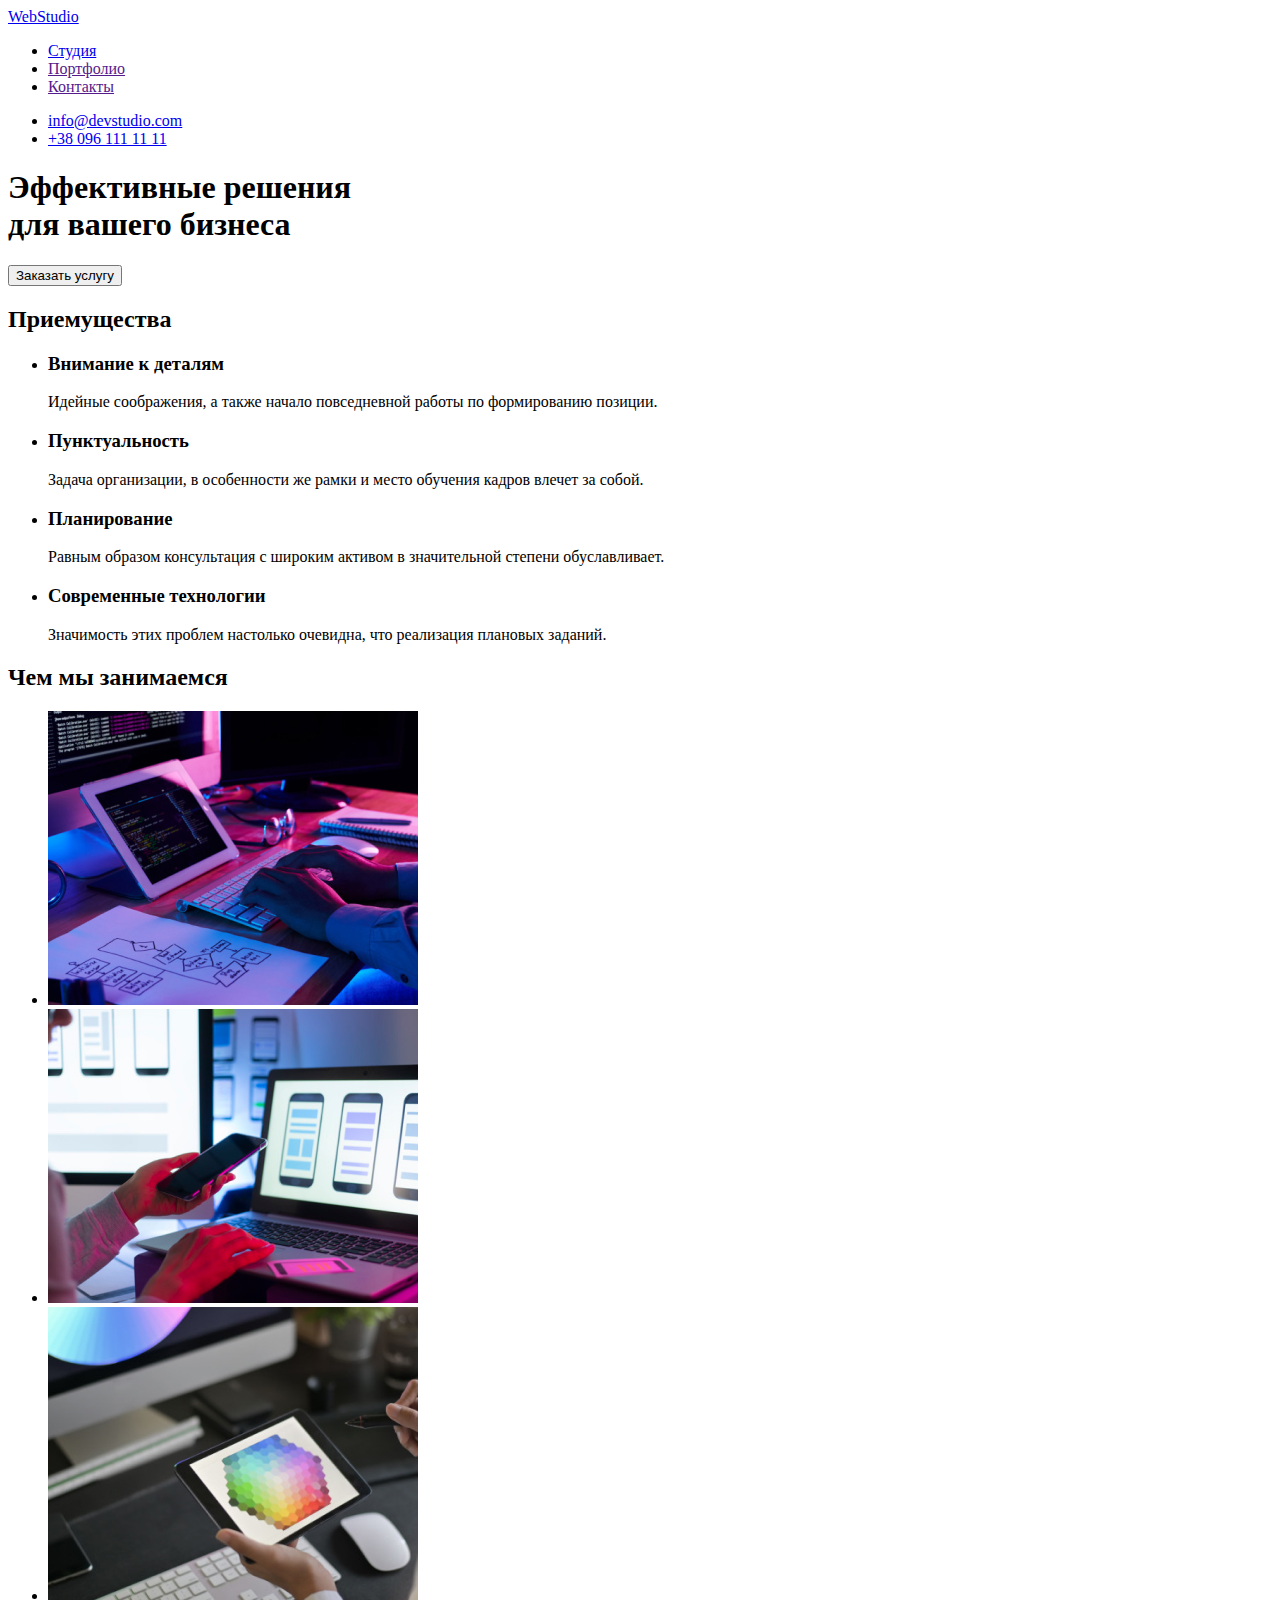
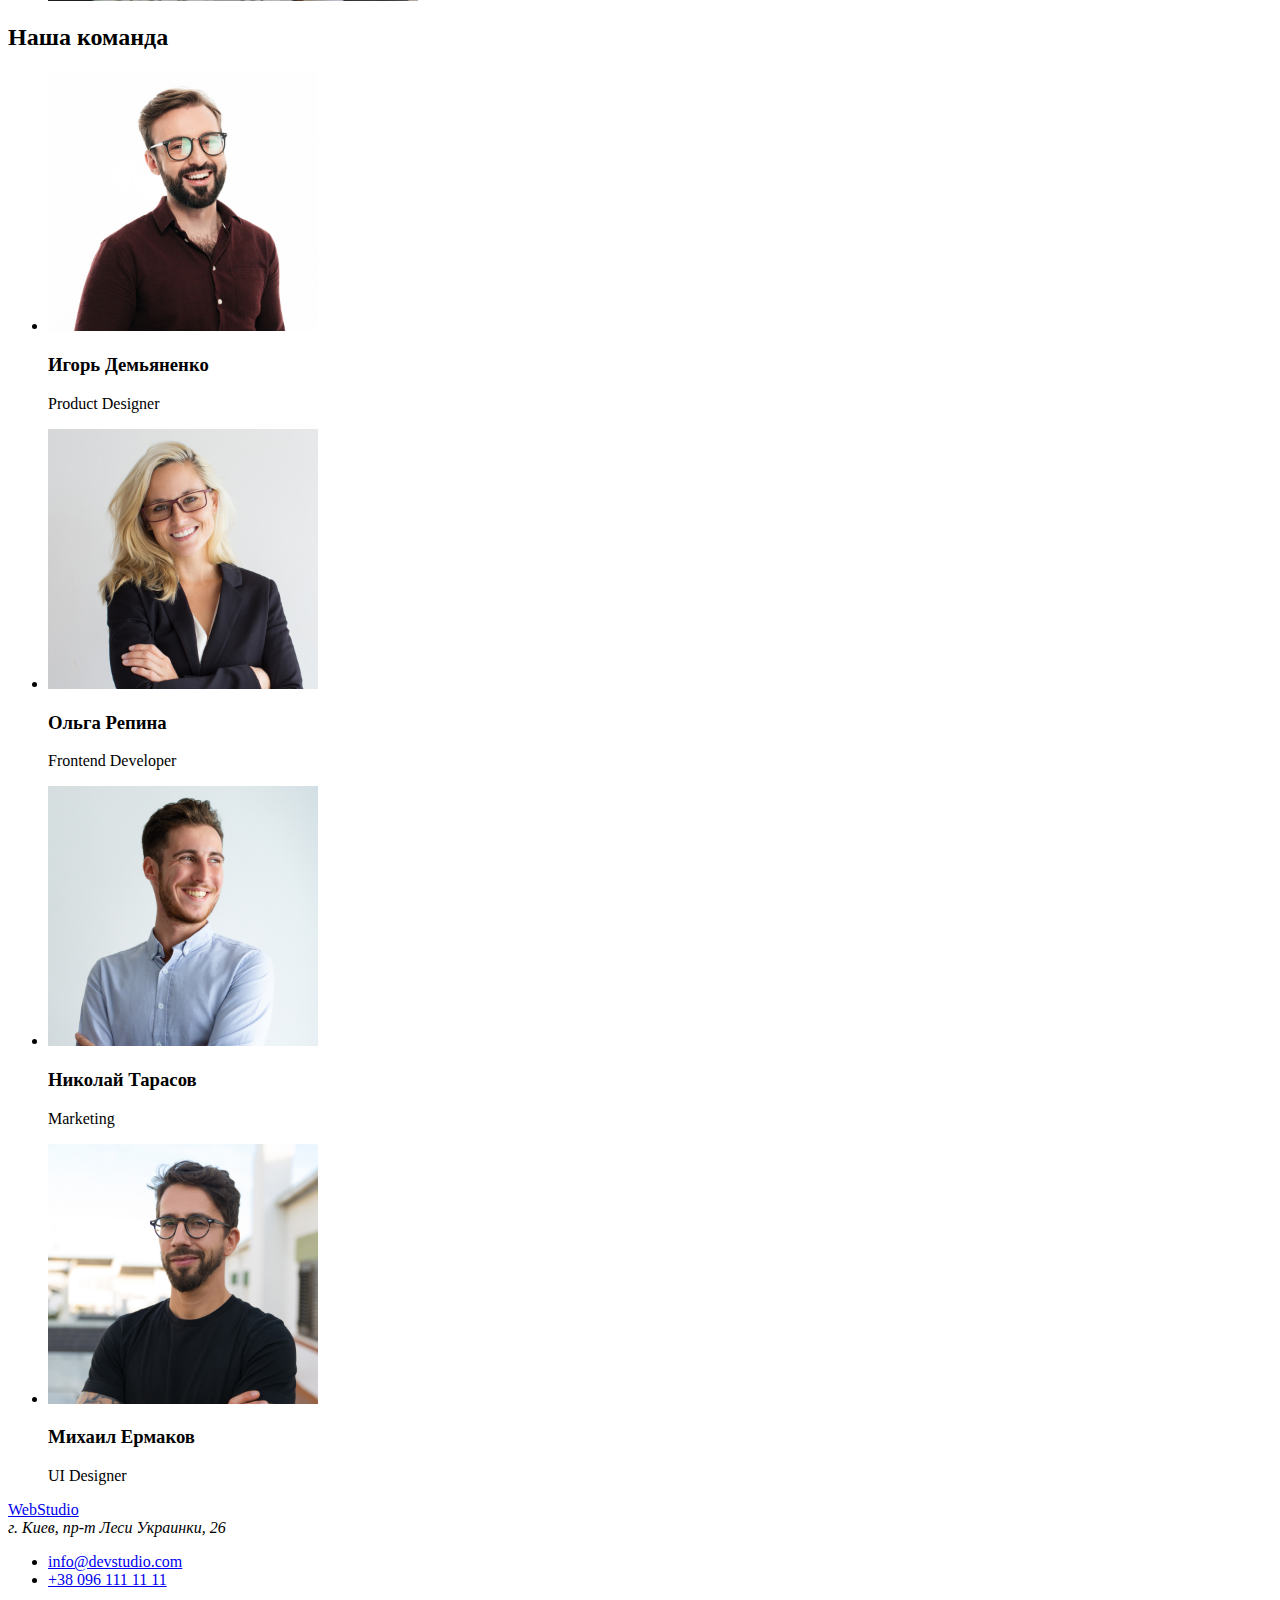
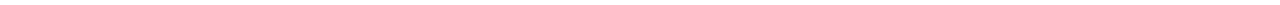
==== index.html @ bb57ce94 "Скопировал все файлы из д/з-1" ====
<!DOCTYPE html>
<html lang="ru">
  <head>
    <meta charset="UTF-8" />
    <meta name="viewport" content="width=device-width, initial-scale=1.0" />
    <title>Студия</title>
  </head>
  <body>
    <!-- Шапка -->
    <header>
      <!-- Основная навигация -->
      <nav>
        <a href="./index.html" lang="en">WebStudio</a>
        <ul>
          <li><a href="./index.html">Студия</a></li>
          <li><a href="">Портфолио</a></li>
          <li><a href="">Контакты</a></li>
        </ul>
      </nav>
      <!-- Контакты -->
      <ul>
        <li><a href="mailto:info@devstudio.com">info@devstudio.com</a></li>
        <li><a href="tel:+380961111111">+38 096 111 11 11</a></li>
      </ul>
    </header>
    <main>
      <!-- Заголовок -->
      <section>
        <h1>
          Эффективные решения <br />
          для вашего бизнеса
        </h1>
        <button type="button">Заказать услугу</button>
      </section>
      <!-- Преимущества -->
      <section>
        <h2>Приемущества</h2>
        <!-- Заголовок <h2>Приемущества</h2> потом скрою через CSS -->
        <ul>
          <li>
            <h3>Внимание к деталям</h3>
            <p>
              Идейные соображения, а также начало повседневной работы по
              формированию позиции.
            </p>
          </li>
          <li>
            <h3>Пунктуальность</h3>
            <p>
              Задача организации, в особенности же рамки и место обучения кадров
              влечет за собой.
            </p>
          </li>
          <li>
            <h3>Планирование</h3>
            <p>
              Равным образом консультация с широким активом в значительной
              степени обуславливает.
            </p>
          </li>
          <li>
            <h3>Современные технологии</h3>
            <p>
              Значимость этих проблем настолько очевидна, что реализация
              плановых заданий.
            </p>
          </li>
        </ul>
      </section>
      <!-- Описание деятельности -->
      <section>
        <h2>Чем мы занимаемся</h2>
        <ul>
          <li>
            <a href=""
              ><img
                src="./images/1.jpg"
                alt="Планшет с клавиатурой"
                width="370"
            /></a>
          </li>
          <li>
            <a href=""
              ><img src="./images/2.jpg" alt="Ноутбук" width="370"
            /></a>
          </li>
          <li>
            <a href=""
              ><img src="./images/3.jpg" alt="Маленький планшет" width="370"
            /></a>
          </li>
        </ul>
      </section>
      <!-- Наша команда -->
      <section>
        <h2>Наша команда</h2>
        <ul>
          <li>
            <a href="">
              <img
                src="./images/photo1.jpg"
                alt="Фото Игоря Демьяненко"
                width="270"
              />
            </a>
            <h3>Игорь Демьяненко</h3>
            <p lang="en">Product Designer</p>
          </li>
          <li>
            <a href="">
              <img
                src="./images/photo2.jpg"
                alt="Фото Ольги Репиной"
                width="270"
              />
            </a>
            <h3>Ольга Репина</h3>
            <p lang="en">Frontend Developer</p>
          </li>
          <li>
            <a href="">
              <img
                src="./images/photo3.jpg"
                alt="Фото Николая Тарасова"
                width="270"
              />
            </a>
            <h3>Николай Тарасов</h3>
            <p lang="en">Marketing</p>
          </li>
          <li>
            <a href="">
              <img
                src="./images/photo4.jpg"
                alt="Фото Михаила Ермакова"
                width="270"
              />
            </a>
            <h3>Михаил Ермаков</h3>
            <p lang="en">UI Designer</p>
          </li>
        </ul>
      </section>
    </main>
    <!-- Подвал -->
    <footer>
      <!-- Логотип -->
      <a href="./index.html" lang="en">WebStudio</a>
      <!-- Контакты -->
      <address>г. Киев, пр-т Леси Украинки, 26</address>
      <ul>
        <li><a href="mailto:info@devstudio.com">info@devstudio.com</a></li>
        <li><a href="tel:+380961111111">+38 096 111 11 11</a></li>
      </ul>
    </footer>
  </body>
</html>
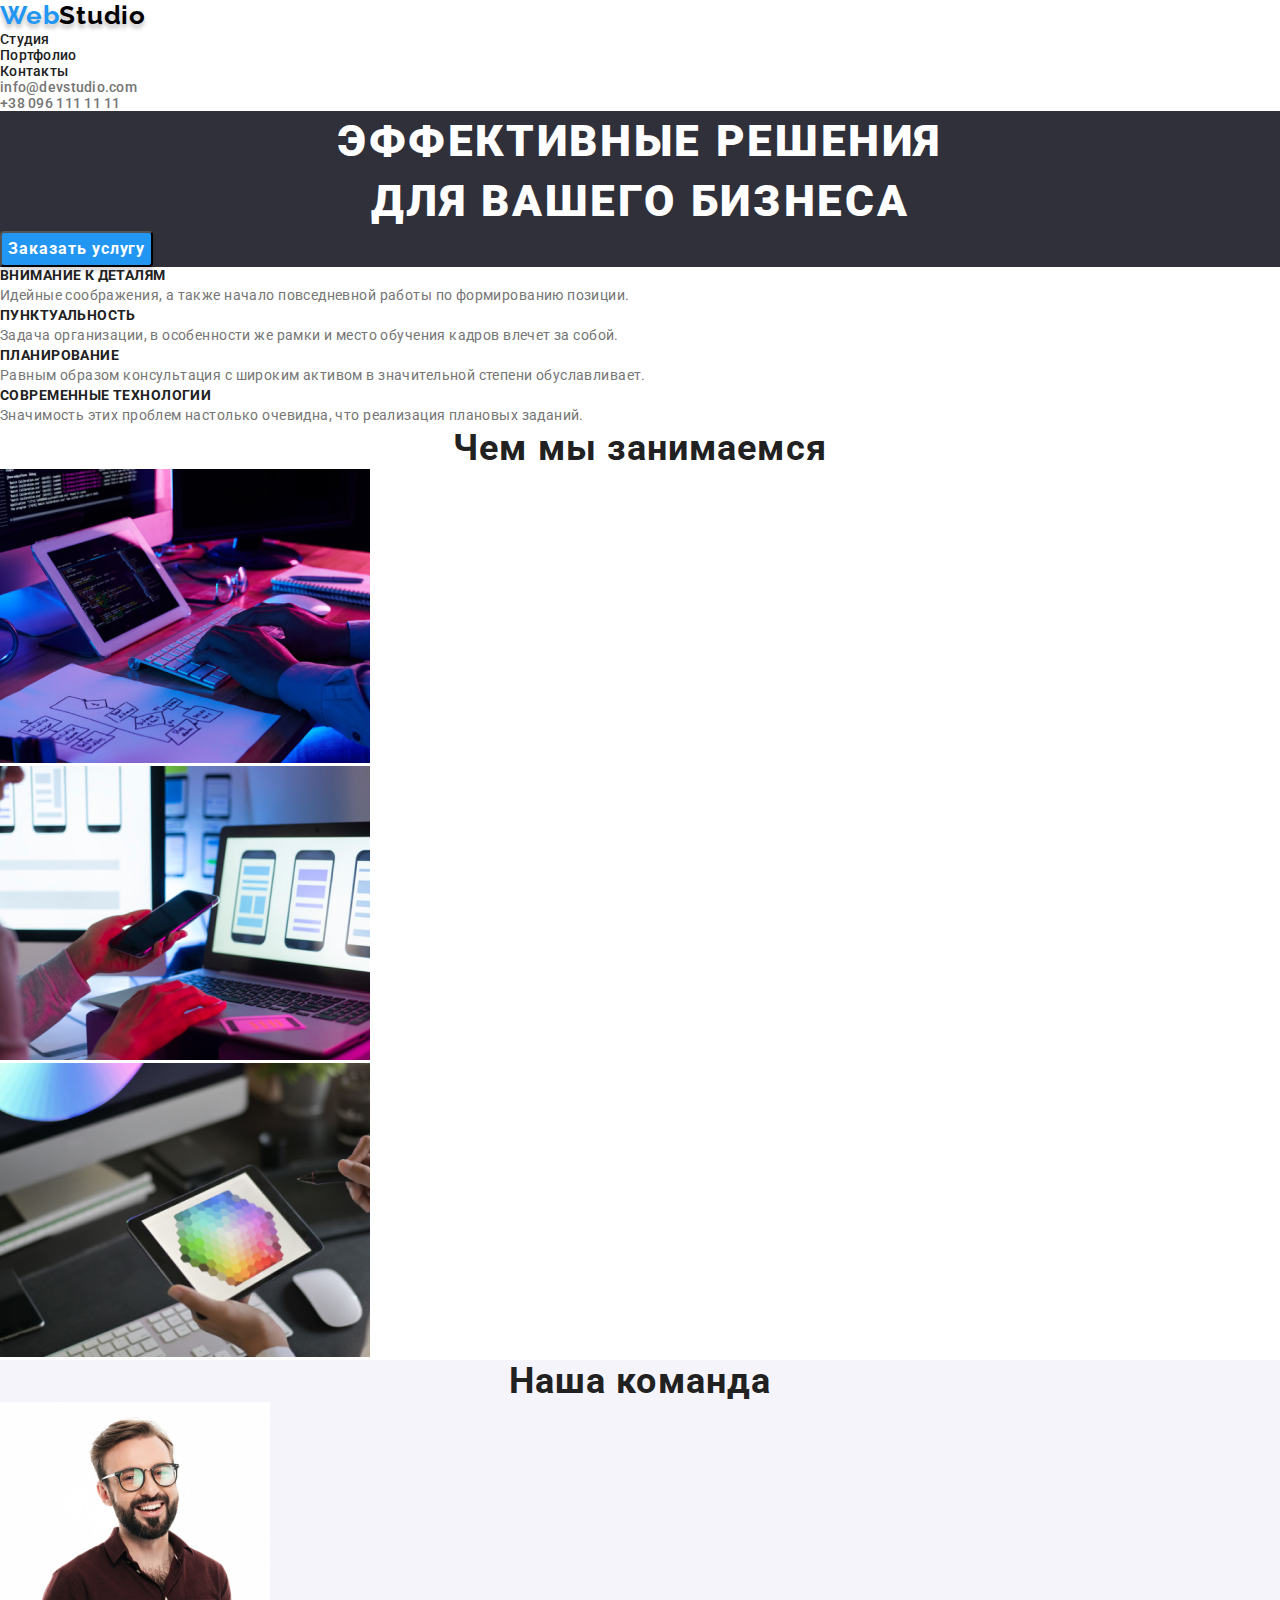
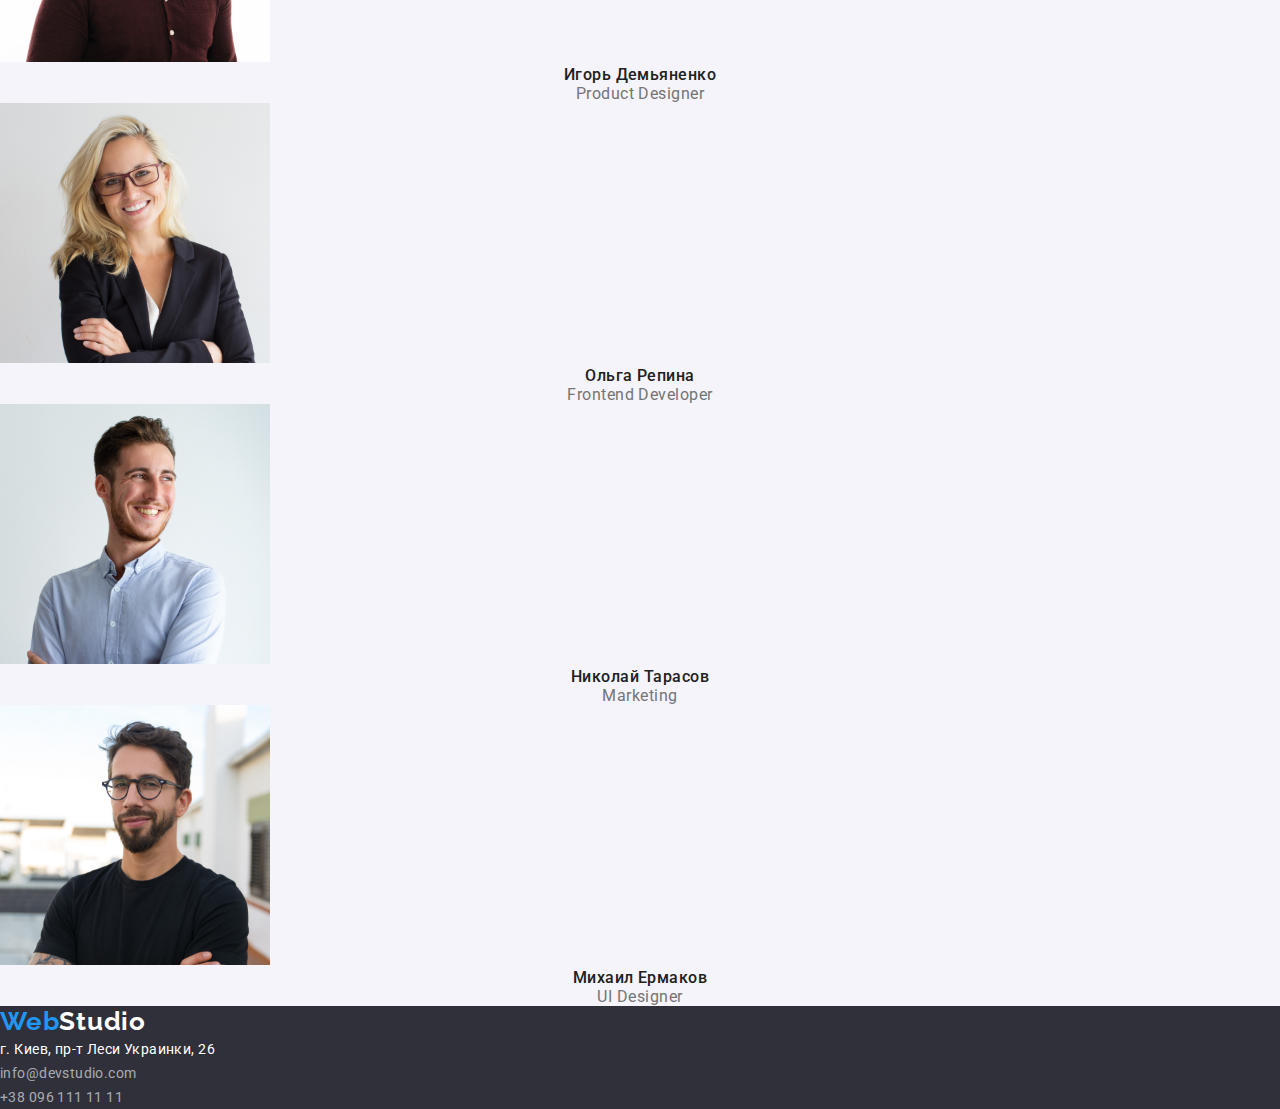
==== commit 9633ac06: "Д/З-2.1" ====
--- a/index.html
+++ b/index.html
@@ -4,39 +4,44 @@
     <meta charset="UTF-8" />
     <meta name="viewport" content="width=device-width, initial-scale=1.0" />
     <title>Студия</title>
+    <link href="https://fonts.googleapis.com/css2?family=Raleway:wght@700&display=swap" rel="stylesheet">
+    <link href="https://fonts.googleapis.com/css2?family=Raleway:wght@700&family=Roboto:ital,wght@0,400;0,700;1,500;1,900&display=swap" rel="stylesheet">
+    <link rel="stylesheet" href="./css/reset.css">
+    <link rel="stylesheet" href="./css/styles.css">
   </head>
+
   <body>
     <!-- Шапка -->
     <header>
       <!-- Основная навигация -->
       <nav>
-        <a href="./index.html" lang="en">WebStudio</a>
-        <ul>
+        <a class="header-logo" href="./index.html" lang="en"><span>Web</span>Studio</a>
+        <ul class="navigation"> 
           <li><a href="./index.html">Студия</a></li>
-          <li><a href="">Портфолио</a></li>
+          <li><a href="./portfolio.html">Портфолио</a></li>
           <li><a href="">Контакты</a></li>
         </ul>
       </nav>
       <!-- Контакты -->
-      <ul>
+      <ul class="header-contacts">
         <li><a href="mailto:info@devstudio.com">info@devstudio.com</a></li>
         <li><a href="tel:+380961111111">+38 096 111 11 11</a></li>
       </ul>
     </header>
     <main>
       <!-- Заголовок -->
-      <section>
-        <h1>
+      <section class="main-section">
+        <h1 class="page-title">
           Эффективные решения <br />
           для вашего бизнеса
         </h1>
-        <button type="button">Заказать услугу</button>
+        <button class="order-button" type="button">Заказать услугу</button>
       </section>
       <!-- Преимущества -->
-      <section>
-        <h2>Приемущества</h2>
-        <!-- Заголовок <h2>Приемущества</h2> потом скрою через CSS -->
-        <ul>
+      <section class="benefits-section">
+        <h2 hidden>Приемущества</h2>
+
+        <ul class="benefits-list">
           <li>
             <h3>Внимание к деталям</h3>
             <p>
@@ -68,8 +73,8 @@
         </ul>
       </section>
       <!-- Описание деятельности -->
-      <section>
-        <h2>Чем мы занимаемся</h2>
+      <section class="activity-section">
+        <h2 class="activity-title">Чем мы занимаемся</h2>
         <ul>
           <li>
             <a href=""
@@ -92,8 +97,8 @@
         </ul>
       </section>
       <!-- Наша команда -->
-      <section>
-        <h2>Наша команда</h2>
+      <section class="team-section">
+        <h2 class="team-title">Наша команда</h2>
         <ul>
           <li>
             <a href="">
@@ -103,8 +108,8 @@
                 width="270"
               />
             </a>
-            <h3>Игорь Демьяненко</h3>
-            <p lang="en">Product Designer</p>
+            <h3 class="team-member">Игорь Демьяненко</h3>
+            <p class="member-position" lang="en">Product Designer</p>
           </li>
           <li>
             <a href="">
@@ -114,8 +119,8 @@
                 width="270"
               />
             </a>
-            <h3>Ольга Репина</h3>
-            <p lang="en">Frontend Developer</p>
+            <h3 class="team-member">Ольга Репина</h3>
+            <p class="member-position" lang="en">Frontend Developer</p>
           </li>
           <li>
             <a href="">
@@ -125,8 +130,8 @@
                 width="270"
               />
             </a>
-            <h3>Николай Тарасов</h3>
-            <p lang="en">Marketing</p>
+            <h3 class="team-member">Николай Тарасов</h3>
+            <p class="member-position" lang="en">Marketing</p>
           </li>
           <li>
             <a href="">
@@ -136,8 +141,8 @@
                 width="270"
               />
             </a>
-            <h3>Михаил Ермаков</h3>
-            <p lang="en">UI Designer</p>
+            <h3 class="team-member">Михаил Ермаков</h3>
+            <p class="member-position" lang="en">UI Designer</p>
           </li>
         </ul>
       </section>
@@ -145,10 +150,10 @@
     <!-- Подвал -->
     <footer>
       <!-- Логотип -->
-      <a href="./index.html" lang="en">WebStudio</a>
+      <a class="footer-logo" href="./index.html" lang="en"><span>Web</span>Studio</a>
       <!-- Контакты -->
-      <address>г. Киев, пр-т Леси Украинки, 26</address>
-      <ul>
+      <address class="footer-address">г. Киев, пр-т Леси Украинки, 26</address>
+      <ul class="footer-contacts">
         <li><a href="mailto:info@devstudio.com">info@devstudio.com</a></li>
         <li><a href="tel:+380961111111">+38 096 111 11 11</a></li>
       </ul>
--- a/css/styles.css
+++ b/css/styles.css
@@ -0,0 +1,209 @@
+header {
+  background: #ffffff;
+}
+.header-logo {
+  font-family: 'Raleway', sans-serif;
+  font-style: normal;
+  font-weight: bold;
+  font-size: 26px;
+  line-height: 31px;
+  letter-spacing: 0.03em;
+  color: #000000;
+  text-shadow: 0px 4px 4px rgba(0, 0, 0, 0.25);
+  text-decoration: none;
+}
+.header-logo span {
+  color: #2196f3;
+  text-decoration: none;
+}
+.navigation a {
+  font-family: Roboto;
+  font-style: normal;
+  font-weight: 500;
+  font-size: 14px;
+  line-height: 16px;
+  letter-spacing: 0.02em;
+  color: #212121;
+  text-decoration: none;
+}
+.navigation a:hover {
+  color: #2196f3;
+}
+.header-contacts a {
+  font-family: Roboto;
+  font-style: normal;
+  font-weight: 500;
+  font-size: 14px;
+  line-height: 16px;
+  letter-spacing: 0.02em;
+  color: #757575;
+  text-decoration: none;
+}
+.header-contacts a:hover {
+  color: #2196f3;
+}
+main {
+  background: #ffffff;
+}
+.page-title {
+  font-family: Roboto;
+  font-style: normal;
+  font-weight: 900;
+  font-size: 44px;
+  line-height: 60px;
+  text-align: center;
+  letter-spacing: 0.06em;
+  text-transform: uppercase;
+  color: #ffffff;
+}
+.main-section {
+  background: #2f303a;
+}
+.order-button {
+  background: #2196f3;
+  box-shadow: 0px 4px 4px rgba(0, 0, 0, 0.15);
+  border-radius: 4px;
+  font-family: Roboto;
+  font-style: normal;
+  font-weight: bold;
+  font-size: 16px;
+  line-height: 30px;
+  display: flex;
+  align-items: center;
+  text-align: center;
+  letter-spacing: 0.06em;
+  color: #ffffff;
+}
+.benefits-list h3 {
+  font-family: Roboto;
+  font-style: normal;
+  font-weight: bold;
+  font-size: 14px;
+  line-height: 16px;
+  letter-spacing: 0.03em;
+  text-transform: uppercase;
+  color: #212121;
+}
+.benefits-list p {
+  font-family: Roboto;
+  font-style: normal;
+  font-weight: normal;
+  font-size: 14px;
+  line-height: 24px;
+  letter-spacing: 0.03em;
+  color: #757575;
+}
+.activity-title {
+  font-family: Roboto;
+  font-style: normal;
+  font-weight: bold;
+  font-size: 36px;
+  line-height: 42px;
+  text-align: center;
+  letter-spacing: 0.03em;
+  color: #212121;
+}
+.team-section {
+  background-color: #f5f4fa;
+}
+.team-title {
+  font-family: Roboto;
+  font-style: normal;
+  font-weight: bold;
+  font-size: 36px;
+  line-height: 42px;
+  text-align: center;
+  letter-spacing: 0.03em;
+  color: #212121;
+}
+.team-member {
+  font-family: Roboto;
+  font-style: normal;
+  font-weight: 500;
+  font-size: 16px;
+  line-height: 19px;
+  text-align: center;
+  letter-spacing: 0.03em;
+  color: #212121;
+}
+.member-position {
+  font-family: Roboto;
+  font-style: normal;
+  font-weight: normal;
+  font-size: 16px;
+  line-height: 19px;
+  text-align: center;
+  letter-spacing: 0.03em;
+  color: #757575;
+}
+footer {
+  background: #2f303a;
+}
+.footer-logo {
+  font-family: Raleway;
+  font-style: normal;
+  font-weight: bold;
+  font-size: 26px;
+  line-height: 31px;
+  letter-spacing: 0.03em;
+  color: #ffffff;
+  text-decoration: none;
+}
+.footer-logo span {
+  color: #2196f3;
+}
+.footer-address {
+  font-family: Roboto;
+  font-style: normal;
+  font-weight: normal;
+  font-size: 14px;
+  line-height: 24px;
+  letter-spacing: 0.03em;
+  color: #ffffff;
+}
+.footer-contacts a {
+  font-family: Roboto;
+  font-style: normal;
+  font-weight: normal;
+  font-size: 14px;
+  line-height: 24px;
+  letter-spacing: 0.03em;
+  color: rgba(255, 255, 255, 0.6);
+  text-decoration: none;
+}
+.portfolio-filter button {
+  font-family: Roboto;
+  font-style: normal;
+  font-weight: 500;
+  font-size: 16px;
+  line-height: 26px;
+  text-align: center;
+  letter-spacing: 0.03em;
+  color: #212121;
+  background: #f5f4fa;
+}
+.portfolio-filter button:hover {
+  color: #ffffff;
+  background: #2196f3;
+}
+.portfolio-item {
+  background: #eeeeee;
+}
+.portfolio-item h2 {
+  font-family: Roboto;
+  font-style: normal;
+  font-weight: bold;
+  font-size: 18px;
+  line-height: 36px;
+  letter-spacing: 0.06em;
+  color: #212121;
+}
+.portfolio-item p {
+  font-family: Roboto;
+  font-style: normal;
+  font-weight: normal;
+  font-size: 16px;
+  line-height: 30px;
+  letter-spacing: 0.03em;
+  color: #757575;
+}
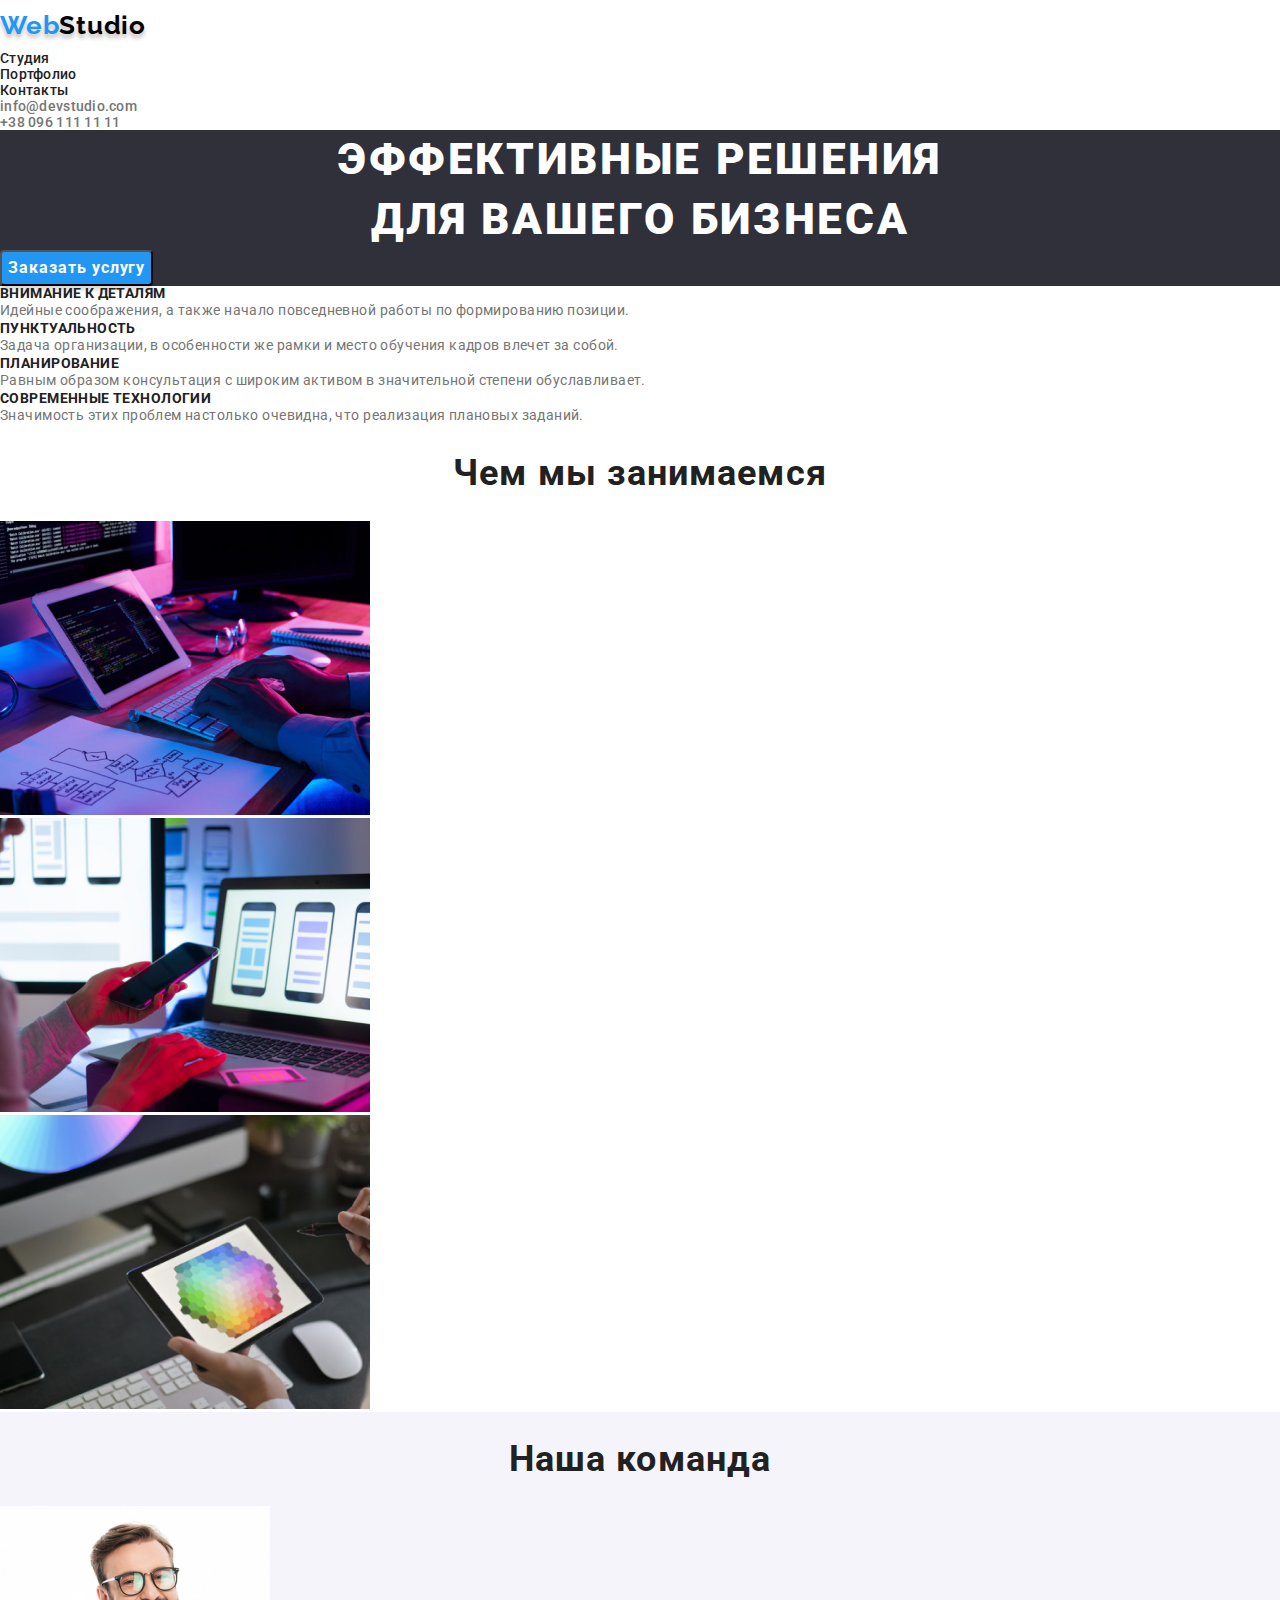
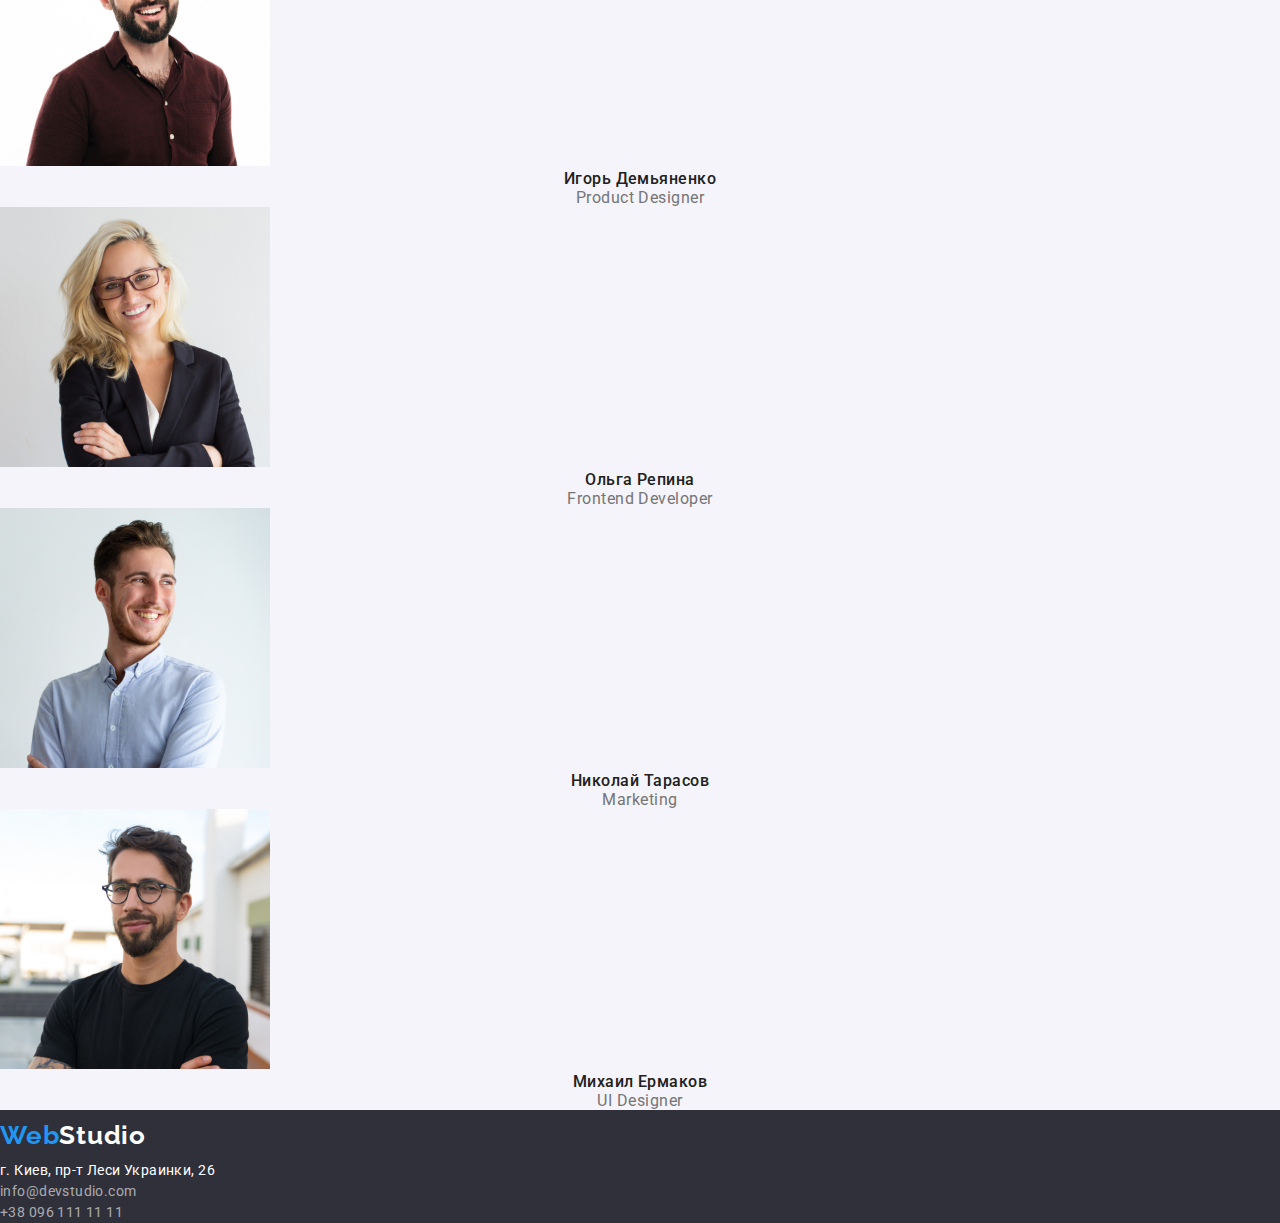
==== commit 1f1e29f4: "Первые правки после проверки менором" ====
--- a/index.html
+++ b/index.html
@@ -4,8 +4,8 @@
     <meta charset="UTF-8" />
     <meta name="viewport" content="width=device-width, initial-scale=1.0" />
     <title>Студия</title>
-    <link href="https://fonts.googleapis.com/css2?family=Raleway:wght@700&display=swap" rel="stylesheet">
-    <link href="https://fonts.googleapis.com/css2?family=Raleway:wght@700&family=Roboto:ital,wght@0,400;0,700;1,500;1,900&display=swap" rel="stylesheet">
+    <link href="https://fonts.googleapis.com/css2?family=Raleway:wght@700&family=Roboto:wght@400;500;700;900&display=swap"
+      rel="stylesheet">
     <link rel="stylesheet" href="./css/reset.css">
     <link rel="stylesheet" href="./css/styles.css">
   </head>
--- a/css/styles.css
+++ b/css/styles.css
@@ -6,7 +6,7 @@
   font-style: normal;
   font-weight: bold;
   font-size: 26px;
-  line-height: 31px;
+  line-height: 1.9375em;
   letter-spacing: 0.03em;
   color: #000000;
   text-shadow: 0px 4px 4px rgba(0, 0, 0, 0.25);
@@ -21,12 +21,13 @@
   font-style: normal;
   font-weight: 500;
   font-size: 14px;
-  line-height: 16px;
+  line-height: 1em;
   letter-spacing: 0.02em;
   color: #212121;
   text-decoration: none;
 }
-.navigation a:hover {
+.navigation a:hover,
+.navigation a:focus {
   color: #2196f3;
 }
 .header-contacts a {
@@ -34,12 +35,13 @@
   font-style: normal;
   font-weight: 500;
   font-size: 14px;
-  line-height: 16px;
+  line-height: 1em;
   letter-spacing: 0.02em;
   color: #757575;
   text-decoration: none;
 }
-.header-contacts a:hover {
+.header-contacts a:hover,
+.header-contacts a:focus {
   color: #2196f3;
 }
 main {
@@ -50,7 +52,7 @@
   font-style: normal;
   font-weight: 900;
   font-size: 44px;
-  line-height: 60px;
+  line-height: 136%;
   text-align: center;
   letter-spacing: 0.06em;
   text-transform: uppercase;
@@ -67,7 +69,7 @@
   font-style: normal;
   font-weight: bold;
   font-size: 16px;
-  line-height: 30px;
+  line-height: 1.875em;
   display: flex;
   align-items: center;
   text-align: center;
@@ -79,7 +81,7 @@
   font-style: normal;
   font-weight: bold;
   font-size: 14px;
-  line-height: 16px;
+  line-height: 1em;
   letter-spacing: 0.03em;
   text-transform: uppercase;
   color: #212121;
@@ -89,7 +91,7 @@
   font-style: normal;
   font-weight: normal;
   font-size: 14px;
-  line-height: 24px;
+  line-height: 1.5em;
   letter-spacing: 0.03em;
   color: #757575;
 }
@@ -98,7 +100,7 @@
   font-style: normal;
   font-weight: bold;
   font-size: 36px;
-  line-height: 42px;
+  line-height: 2.625em;
   text-align: center;
   letter-spacing: 0.03em;
   color: #212121;
@@ -111,7 +113,7 @@
   font-style: normal;
   font-weight: bold;
   font-size: 36px;
-  line-height: 42px;
+  line-height: 2.625em;
   text-align: center;
   letter-spacing: 0.03em;
   color: #212121;
@@ -121,7 +123,7 @@
   font-style: normal;
   font-weight: 500;
   font-size: 16px;
-  line-height: 19px;
+  line-height: 1.1875em;
   text-align: center;
   letter-spacing: 0.03em;
   color: #212121;
@@ -131,7 +133,7 @@
   font-style: normal;
   font-weight: normal;
   font-size: 16px;
-  line-height: 19px;
+  line-height: 1.1875em;
   text-align: center;
   letter-spacing: 0.03em;
   color: #757575;
@@ -144,7 +146,7 @@
   font-style: normal;
   font-weight: bold;
   font-size: 26px;
-  line-height: 31px;
+  line-height: 1.9375em;
   letter-spacing: 0.03em;
   color: #ffffff;
   text-decoration: none;
@@ -157,7 +159,7 @@
   font-style: normal;
   font-weight: normal;
   font-size: 14px;
-  line-height: 24px;
+  line-height: 1.5em;
   letter-spacing: 0.03em;
   color: #ffffff;
 }
@@ -166,7 +168,7 @@
   font-style: normal;
   font-weight: normal;
   font-size: 14px;
-  line-height: 24px;
+  line-height: 1.5em;
   letter-spacing: 0.03em;
   color: rgba(255, 255, 255, 0.6);
   text-decoration: none;
@@ -176,13 +178,14 @@
   font-style: normal;
   font-weight: 500;
   font-size: 16px;
-  line-height: 26px;
+  line-height: 1.625em;
   text-align: center;
   letter-spacing: 0.03em;
   color: #212121;
   background: #f5f4fa;
 }
-.portfolio-filter button:hover {
+.portfolio-filter button:hover,
+.portfolio-filter button:focus {
   color: #ffffff;
   background: #2196f3;
 }
@@ -194,7 +197,7 @@
   font-style: normal;
   font-weight: bold;
   font-size: 18px;
-  line-height: 36px;
+  line-height: 2.25em;
   letter-spacing: 0.06em;
   color: #212121;
 }
@@ -203,7 +206,7 @@
   font-style: normal;
   font-weight: normal;
   font-size: 16px;
-  line-height: 30px;
-  letter-spacing: 0.03em;
-  color: #757575;
-}
+  line-height: 1.875em;
+  letter-spacing: 0.03em;
+  color: #757575;
+}
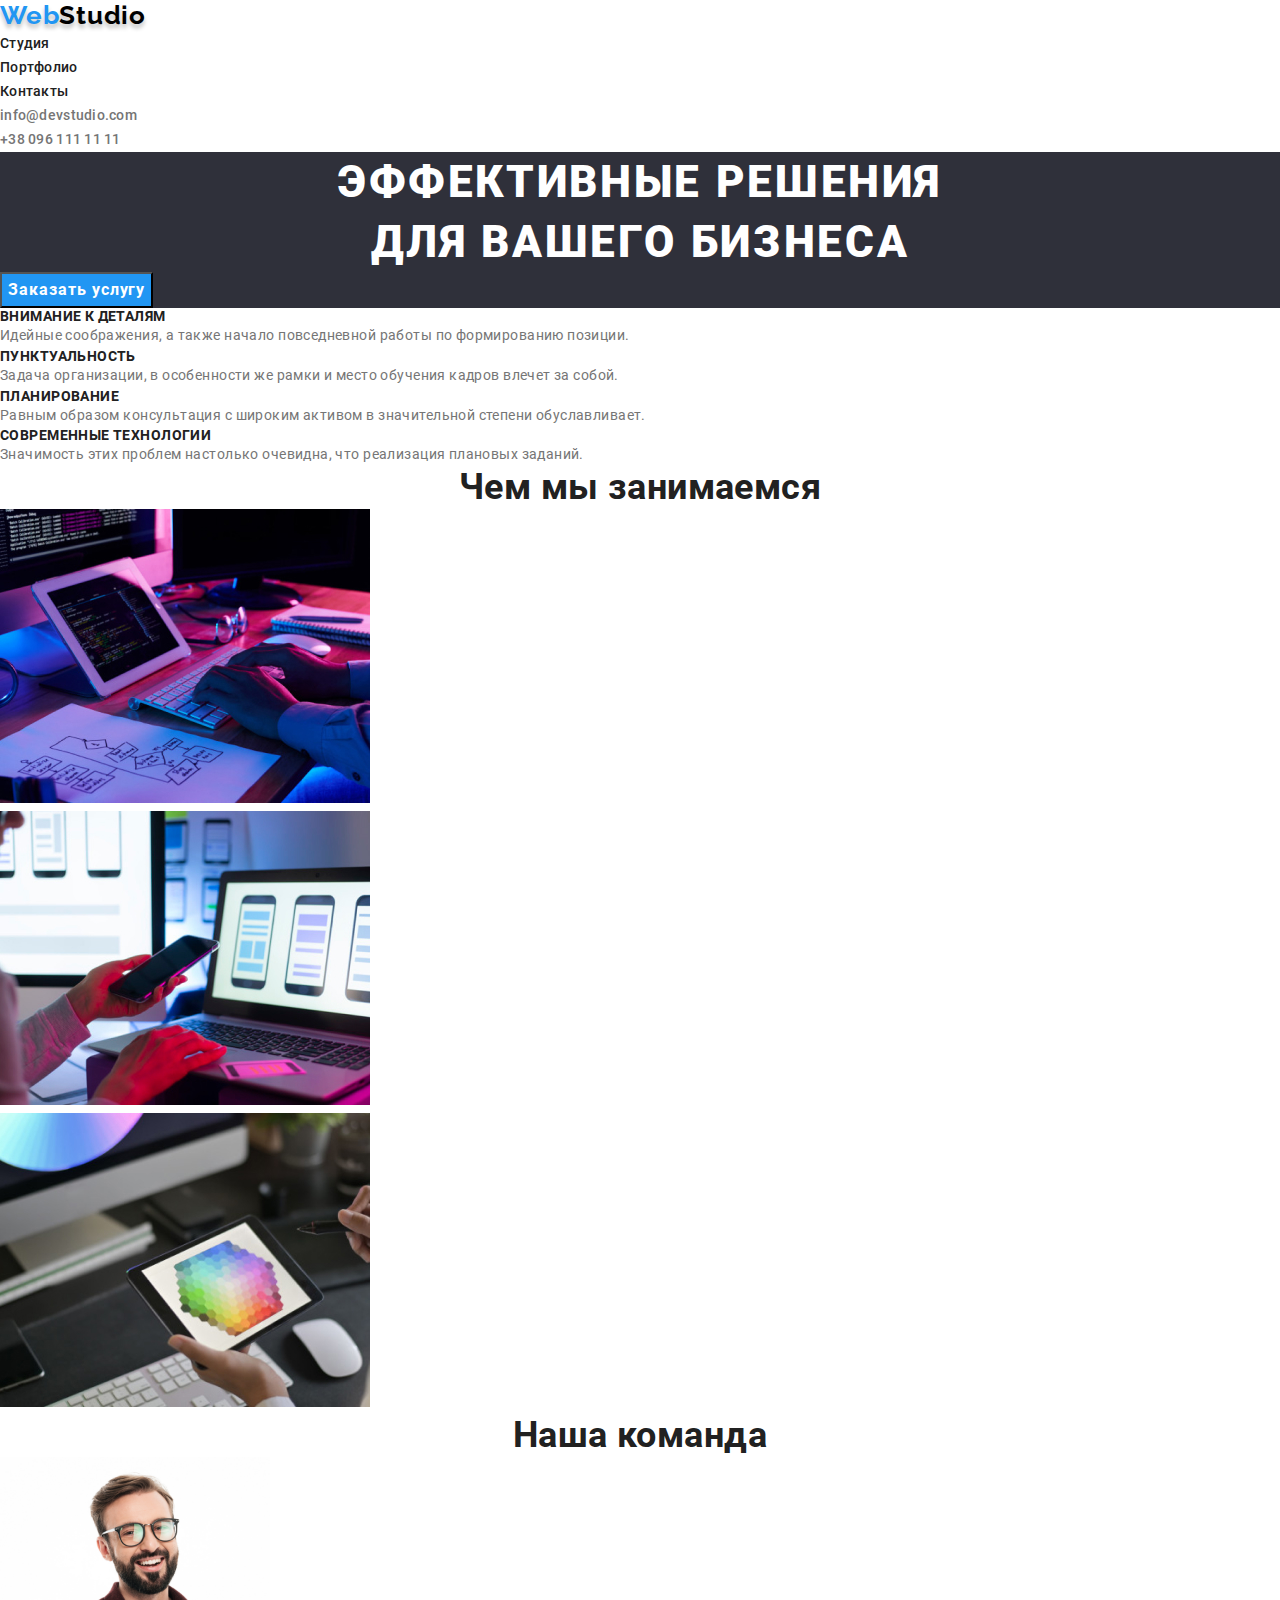
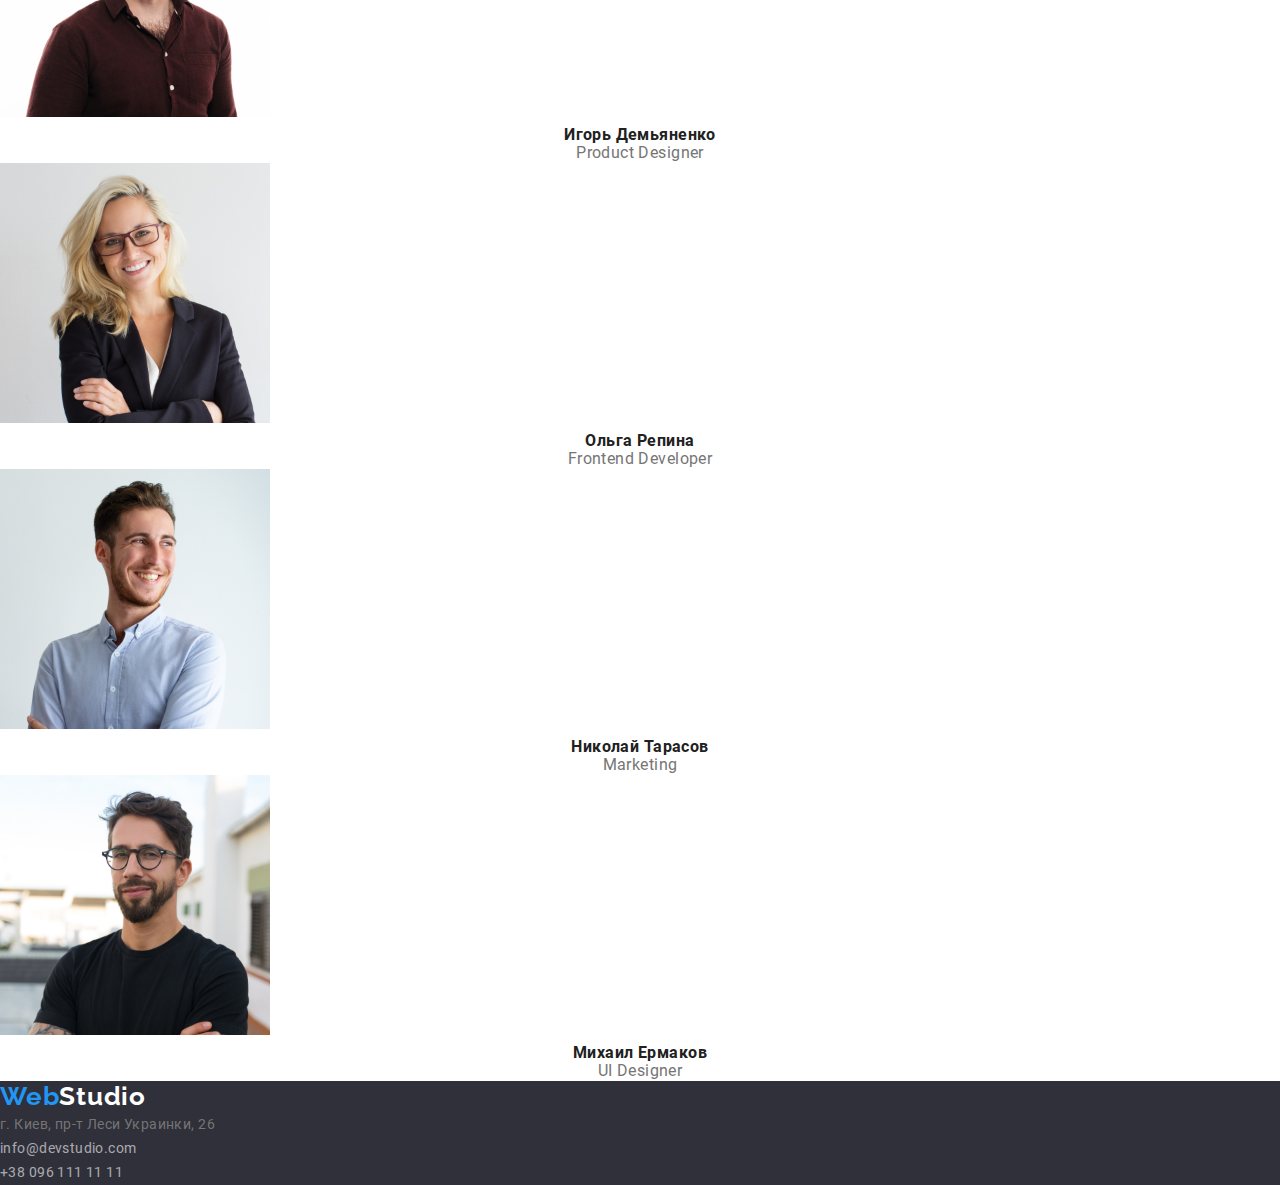
==== commit b0152bf6: "Переделал все стили и шрифты" ====
--- a/index.html
+++ b/index.html
@@ -4,8 +4,7 @@
     <meta charset="UTF-8" />
     <meta name="viewport" content="width=device-width, initial-scale=1.0" />
     <title>Студия</title>
-    <link href="https://fonts.googleapis.com/css2?family=Raleway:wght@700&family=Roboto:wght@400;500;700;900&display=swap"
-      rel="stylesheet">
+    <link href="https://fonts.googleapis.com/css2?family=Raleway:wght@700&display=swap" rel="stylesheet">
     <link rel="stylesheet" href="./css/reset.css">
     <link rel="stylesheet" href="./css/styles.css">
   </head>
@@ -15,57 +14,57 @@
     <header>
       <!-- Основная навигация -->
       <nav>
-        <a class="header-logo" href="./index.html" lang="en"><span>Web</span>Studio</a>
-        <ul class="navigation"> 
-          <li><a href="./index.html">Студия</a></li>
-          <li><a href="./portfolio.html">Портфолио</a></li>
-          <li><a href="">Контакты</a></li>
+        <a class="logo header-logo" href="./index.html" lang="en"><span class="logo-part">Web</span>Studio</a>
+        <ul class="menu"> 
+          <li class="menu-item"><a class="link menu-link" href="./index.html">Студия</a></li>
+          <li class="menu-item"><a class="link menu-link" href="./portfolio.html">Портфолио</a></li>
+          <li class="menu-item"><a class="link menu-link" href="">Контакты</a></li>
         </ul>
       </nav>
       <!-- Контакты -->
-      <ul class="header-contacts">
-        <li><a href="mailto:info@devstudio.com">info@devstudio.com</a></li>
-        <li><a href="tel:+380961111111">+38 096 111 11 11</a></li>
+      <ul>
+        <li><a class="link header-contacts-links" href="mailto:info@devstudio.com">info@devstudio.com</a></li>
+        <li><a class="link header-contacts-links" href="tel:+380961111111">+38 096 111 11 11</a></li>
       </ul>
     </header>
     <main>
       <!-- Заголовок -->
-      <section class="main-section">
-        <h1 class="page-title">
+      <section class="page-title-section">
+        <h1 class="title page-title">
           Эффективные решения <br />
           для вашего бизнеса
         </h1>
-        <button class="order-button" type="button">Заказать услугу</button>
+        <button class="btn order-btn" type="button">Заказать услугу</button>
       </section>
       <!-- Преимущества -->
-      <section class="benefits-section">
+      <section>
         <h2 hidden>Приемущества</h2>
 
         <ul class="benefits-list">
           <li>
-            <h3>Внимание к деталям</h3>
-            <p>
+            <h3 class="title benefits-item-title">Внимание к деталям</h3>
+            <p class="benefits-item">
               Идейные соображения, а также начало повседневной работы по
               формированию позиции.
             </p>
           </li>
           <li>
-            <h3>Пунктуальность</h3>
-            <p>
+            <h3 class="title benefits-item-title">Пунктуальность</h3>
+            <p class="benefits-item">
               Задача организации, в особенности же рамки и место обучения кадров
               влечет за собой.
             </p>
           </li>
           <li>
-            <h3>Планирование</h3>
-            <p>
+            <h3 class="title benefits-item-title">Планирование</h3>
+            <p class="benefits-item">
               Равным образом консультация с широким активом в значительной
               степени обуславливает.
             </p>
           </li>
           <li>
-            <h3>Современные технологии</h3>
-            <p>
+            <h3 class="title benefits-item-title">Современные технологии</h3>
+            <p class="benefits-item">
               Значимость этих проблем настолько очевидна, что реализация
               плановых заданий.
             </p>
@@ -73,8 +72,8 @@
         </ul>
       </section>
       <!-- Описание деятельности -->
-      <section class="activity-section">
-        <h2 class="activity-title">Чем мы занимаемся</h2>
+      <section>
+        <h2 class="title section-title">Чем мы занимаемся</h2>
         <ul>
           <li>
             <a href=""
@@ -85,7 +84,7 @@
             /></a>
           </li>
           <li>
-            <a href=""
+            <a  href=""
               ><img src="./images/2.jpg" alt="Ноутбук" width="370"
             /></a>
           </li>
@@ -97,8 +96,8 @@
         </ul>
       </section>
       <!-- Наша команда -->
-      <section class="team-section">
-        <h2 class="team-title">Наша команда</h2>
+      <section >
+        <h2 class="title section-title">Наша команда</h2>
         <ul>
           <li>
             <a href="">
@@ -108,7 +107,7 @@
                 width="270"
               />
             </a>
-            <h3 class="team-member">Игорь Демьяненко</h3>
+            <h3 class="title member-name">Игорь Демьяненко</h3>
             <p class="member-position" lang="en">Product Designer</p>
           </li>
           <li>
@@ -119,7 +118,7 @@
                 width="270"
               />
             </a>
-            <h3 class="team-member">Ольга Репина</h3>
+            <h3 class="title member-name">Ольга Репина</h3>
             <p class="member-position" lang="en">Frontend Developer</p>
           </li>
           <li>
@@ -130,7 +129,7 @@
                 width="270"
               />
             </a>
-            <h3 class="team-member">Николай Тарасов</h3>
+            <h3 class="title member-name">Николай Тарасов</h3>
             <p class="member-position" lang="en">Marketing</p>
           </li>
           <li>
@@ -141,22 +140,23 @@
                 width="270"
               />
             </a>
-            <h3 class="team-member">Михаил Ермаков</h3>
+            <h3 class="title member-name">Михаил Ермаков</h3>
             <p class="member-position" lang="en">UI Designer</p>
           </li>
         </ul>
       </section>
     </main>
     <!-- Подвал -->
-    <footer>
+    <footer class="footer">
       <!-- Логотип -->
-      <a class="footer-logo" href="./index.html" lang="en"><span>Web</span>Studio</a>
+      <a class="logo footer-logo" href="./index.html" lang="en"><span class="logo-part">Web</span>Studio</a>
       <!-- Контакты -->
-      <address class="footer-address">г. Киев, пр-т Леси Украинки, 26</address>
-      <ul class="footer-contacts">
-        <li><a href="mailto:info@devstudio.com">info@devstudio.com</a></li>
-        <li><a href="tel:+380961111111">+38 096 111 11 11</a></li>
-      </ul>
+      <address>г. Киев, пр-т Леси Украинки, 26
+        <ul>
+          <li><a class="link footer-contacts-links" href="mailto:info@devstudio.com">info@devstudio.com</a></li>
+          <li><a class="link footer-contacts-links" href="tel:+380961111111">+38 096 111 11 11</a></li>
+        </ul>
+      </address>
     </footer>
   </body>
 </html>
--- a/css/styles.css
+++ b/css/styles.css
@@ -1,212 +1,191 @@
-header {
-  background: #ffffff;
+@font-face {
+  font-family: 'Roboto';
+  font-style: normal;
+  font-weight: 400;
+  src: url('../fonts/roboto/roboto-v20-latin_cyrillic-regular.eot');
+  src: local('Roboto'), local('Roboto-Regular'),
+    url('../fonts/roboto/roboto-v20-latin_cyrillic-regular.eot?#iefix')
+      format('embedded-opentype'),
+    url('../fonts/roboto/roboto-v20-latin_cyrillic-regular.woff2')
+      format('woff2'),
+    url('../fonts/roboto/roboto-v20-latin_cyrillic-regular.woff') format('woff'),
+    url('../fonts/roboto/roboto-v20-latin_cyrillic-regular.ttf')
+      format('truetype'),
+    url('../fonts/roboto/roboto-v20-latin_cyrillic-regular.svg#Roboto')
+      format('svg');
+}
+@font-face {
+  font-family: 'Roboto';
+  font-style: normal;
+  font-weight: 500;
+  src: url('../fonts/roboto/roboto-v20-latin_cyrillic-500.eot');
+  src: local('Roboto Medium'), local('Roboto-Medium'),
+    url('../fonts/roboto/roboto-v20-latin_cyrillic-500.eot?#iefix')
+      format('embedded-opentype'),
+    url('../fonts/roboto/roboto-v20-latin_cyrillic-500.woff2') format('woff2'),
+    url('../fonts/roboto/roboto-v20-latin_cyrillic-500.woff') format('woff'),
+    url('../fonts/roboto/roboto-v20-latin_cyrillic-500.ttf') format('truetype'),
+    url('../fonts/roboto/roboto-v20-latin_cyrillic-500.svg#Roboto')
+      format('svg');
+}
+@font-face {
+  font-family: 'Roboto';
+  font-style: normal;
+  font-weight: 700;
+  src: url('../fonts/roboto/roboto-v20-latin_cyrillic-700.eot');
+  src: local('Roboto Bold'), local('Roboto-Bold'),
+    url('../fonts/roboto/roboto-v20-latin_cyrillic-700.eot?#iefix')
+      format('embedded-opentype'),
+    url('../fonts/roboto/roboto-v20-latin_cyrillic-700.woff2') format('woff2'),
+    url('../fonts/roboto/roboto-v20-latin_cyrillic-700.woff') format('woff'),
+    url('../fonts/roboto/roboto-v20-latin_cyrillic-700.ttf') format('truetype'),
+    url('../fonts/roboto/roboto-v20-latin_cyrillic-700.svg#Roboto')
+      format('svg');
+}
+@font-face {
+  font-family: 'Roboto';
+  font-style: normal;
+  font-weight: 900;
+  src: url('../fonts/roboto/roboto-v20-latin_cyrillic-900.eot');
+  src: local('Roboto Black'), local('Roboto-Black'),
+    url('../fonts/roboto/roboto-v20-latin_cyrillic-900.eot?#iefix')
+      format('embedded-opentype'),
+    url('../fonts/roboto/roboto-v20-latin_cyrillic-900.woff2') format('woff2'),
+    url('../fonts/roboto/roboto-v20-latin_cyrillic-900.woff') format('woff'),
+    url('../fonts/roboto/roboto-v20-latin_cyrillic-900.ttf') format('truetype'),
+    url('../fonts/roboto/roboto-v20-latin_cyrillic-900.svg#Roboto')
+      format('svg');
+}
+:root {
+  --main-text-cl: #757575;
+  --accent-cl: #2196f3;
+  --black: #212121;
+  --white: #ffffff;
+  --dark-bg: #2f303a;
+}
+body {
+  font-family: Roboto, sans-serif;
+  font-size: 14px;
+  line-height: 1.71;
+  letter-spacing: 0.03em;
+  color: var(--main-text-cl);
+}
+.member-position {
+  font-size: 16px;
+  line-height: 1.186;
+  text-align: center;
+}
+.member-name {
+  font-weight: 500;
+  font-size: 16px;
+  line-height: 1.188;
+}
+.portfolio-item-text {
+  font-size: 16px;
+  line-height: 1.875;
+}
+.logo {
+  font-family: Raleway, sans-serif;
+  font-style: normal;
+  font-weight: 700;
+  font-size: 26px;
+  line-height: 1.192;
+  text-decoration: none;
+  letter-spacing: 0.03em;
+}
+.logo-part {
+  color: var(--accent-cl);
 }
 .header-logo {
-  font-family: 'Raleway', sans-serif;
-  font-style: normal;
-  font-weight: bold;
-  font-size: 26px;
-  line-height: 1.9375em;
-  letter-spacing: 0.03em;
   color: #000000;
   text-shadow: 0px 4px 4px rgba(0, 0, 0, 0.25);
+}
+.footer-logo {
+  color: #ffffff;
+}
+.footer-logo:visited {
+  color: var(--white);
+}
+.link {
   text-decoration: none;
+  font-weight: 500;
+  line-height: 1.143;
+  letter-spacing: 0.02em;
+  color: inherit;
 }
-.header-logo span {
-  color: #2196f3;
-  text-decoration: none;
+.link:hover,
+.link:focus {
+  color: var(--accent-cl);
 }
-.navigation a {
-  font-family: Roboto;
-  font-style: normal;
-  font-weight: 500;
-  font-size: 14px;
-  line-height: 1em;
-  letter-spacing: 0.02em;
-  color: #212121;
-  text-decoration: none;
+.menu-link {
+  color: var(--black);
 }
-.navigation a:hover,
-.navigation a:focus {
-  color: #2196f3;
+.footer-contacts-links {
+  font-weight: 400;
+  line-height: 1.714;
+  letter-spacing: inherit;
+  color: rgba(255, 255, 255, 0.6);
 }
-.header-contacts a {
-  font-family: Roboto;
-  font-style: normal;
-  font-weight: 500;
-  font-size: 14px;
-  line-height: 1em;
-  letter-spacing: 0.02em;
-  color: #757575;
-  text-decoration: none;
-}
-.header-contacts a:hover,
-.header-contacts a:focus {
-  color: #2196f3;
-}
-main {
-  background: #ffffff;
+.title {
+  font-weight: 700;
+  color: var(--black);
+  text-align: center;
 }
 .page-title {
-  font-family: Roboto;
-  font-style: normal;
   font-weight: 900;
   font-size: 44px;
-  line-height: 136%;
-  text-align: center;
+  line-height: 1.364;
   letter-spacing: 0.06em;
   text-transform: uppercase;
-  color: #ffffff;
+  color: var(--white);
 }
-.main-section {
-  background: #2f303a;
+.section-title {
+  font-size: 36px;
+  line-height: 1.166;
 }
-.order-button {
-  background: #2196f3;
-  box-shadow: 0px 4px 4px rgba(0, 0, 0, 0.15);
-  border-radius: 4px;
+.benefits-item-title {
+  line-height: 1.143;
+  text-transform: uppercase;
+  text-align: left;
+}
+.portfolio-item-title {
+  font-size: 18px;
+  line-height: 2;
+  text-align: left;
+  letter-spacing: 0.06em;
+}
+.btn {
+  font-family: inher;
+  font-size: 16px;
+  text-align: center;
+}
+.order-btn {
   font-family: Roboto;
-  font-style: normal;
-  font-weight: bold;
-  font-size: 16px;
-  line-height: 1.875em;
-  display: flex;
-  align-items: center;
-  text-align: center;
+  font-weight: 700;
+  line-height: 1.875;
+  background-color: var(--accent-cl);
   letter-spacing: 0.06em;
-  color: #ffffff;
+  color: var(--white);
 }
-.benefits-list h3 {
-  font-family: Roboto;
-  font-style: normal;
-  font-weight: bold;
-  font-size: 14px;
-  line-height: 1em;
-  letter-spacing: 0.03em;
-  text-transform: uppercase;
-  color: #212121;
-}
-.benefits-list p {
-  font-family: Roboto;
-  font-style: normal;
-  font-weight: normal;
-  font-size: 14px;
-  line-height: 1.5em;
-  letter-spacing: 0.03em;
-  color: #757575;
-}
-.activity-title {
-  font-family: Roboto;
-  font-style: normal;
-  font-weight: bold;
-  font-size: 36px;
-  line-height: 2.625em;
-  text-align: center;
-  letter-spacing: 0.03em;
-  color: #212121;
-}
-.team-section {
-  background-color: #f5f4fa;
-}
-.team-title {
-  font-family: Roboto;
-  font-style: normal;
-  font-weight: bold;
-  font-size: 36px;
-  line-height: 2.625em;
-  text-align: center;
-  letter-spacing: 0.03em;
-  color: #212121;
-}
-.team-member {
+.portfolio-btn {
   font-family: Roboto;
   font-style: normal;
   font-weight: 500;
   font-size: 16px;
-  line-height: 1.1875em;
+  line-height: 1.62;
+  letter-spacing: inherit;
   text-align: center;
-  letter-spacing: 0.03em;
-  color: #212121;
-}
-.member-position {
-  font-family: Roboto;
-  font-style: normal;
-  font-weight: normal;
-  font-size: 16px;
-  line-height: 1.1875em;
-  text-align: center;
-  letter-spacing: 0.03em;
-  color: #757575;
-}
-footer {
-  background: #2f303a;
-}
-.footer-logo {
-  font-family: Raleway;
-  font-style: normal;
-  font-weight: bold;
-  font-size: 26px;
-  line-height: 1.9375em;
-  letter-spacing: 0.03em;
-  color: #ffffff;
-  text-decoration: none;
-}
-.footer-logo span {
-  color: #2196f3;
-}
-.footer-address {
-  font-family: Roboto;
-  font-style: normal;
-  font-weight: normal;
-  font-size: 14px;
-  line-height: 1.5em;
-  letter-spacing: 0.03em;
-  color: #ffffff;
-}
-.footer-contacts a {
-  font-family: Roboto;
-  font-style: normal;
-  font-weight: normal;
-  font-size: 14px;
-  line-height: 1.5em;
-  letter-spacing: 0.03em;
-  color: rgba(255, 255, 255, 0.6);
-  text-decoration: none;
-}
-.portfolio-filter button {
-  font-family: Roboto;
-  font-style: normal;
-  font-weight: 500;
-  font-size: 16px;
-  line-height: 1.625em;
-  text-align: center;
-  letter-spacing: 0.03em;
-  color: #212121;
+  color: var(--black);
   background: #f5f4fa;
 }
-.portfolio-filter button:hover,
-.portfolio-filter button:focus {
-  color: #ffffff;
-  background: #2196f3;
+.portfolio-btn:hover,
+.portfolio-btn:focus {
+  color: var(--white);
+  background-color: var(--accent-cl);
 }
-.portfolio-item {
-  background: #eeeeee;
+.footer {
+  background-color: var(--dark-bg);
 }
-.portfolio-item h2 {
-  font-family: Roboto;
-  font-style: normal;
-  font-weight: bold;
-  font-size: 18px;
-  line-height: 2.25em;
-  letter-spacing: 0.06em;
-  color: #212121;
+.page-title-section {
+  background-color: var(--dark-bg);
 }
-.portfolio-item p {
-  font-family: Roboto;
-  font-style: normal;
-  font-weight: normal;
-  font-size: 16px;
-  line-height: 1.875em;
-  letter-spacing: 0.03em;
-  color: #757575;
-}
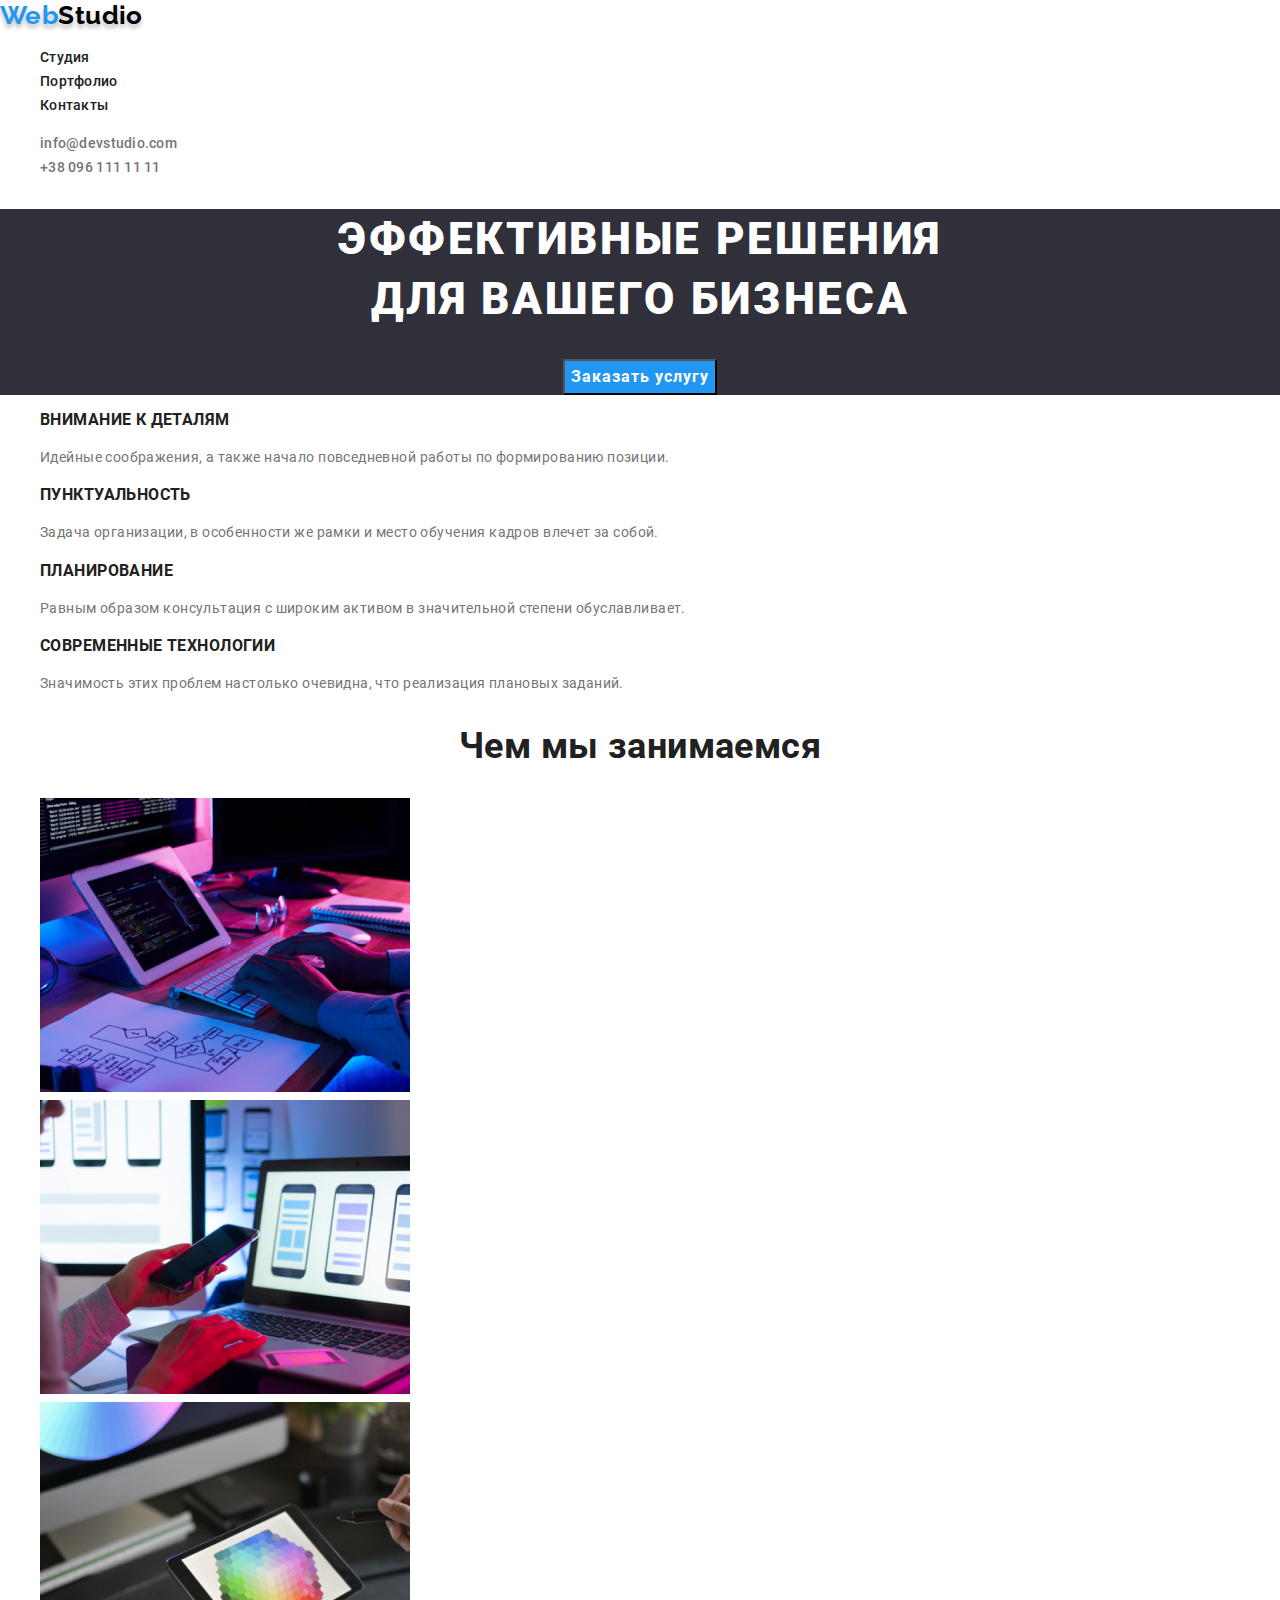
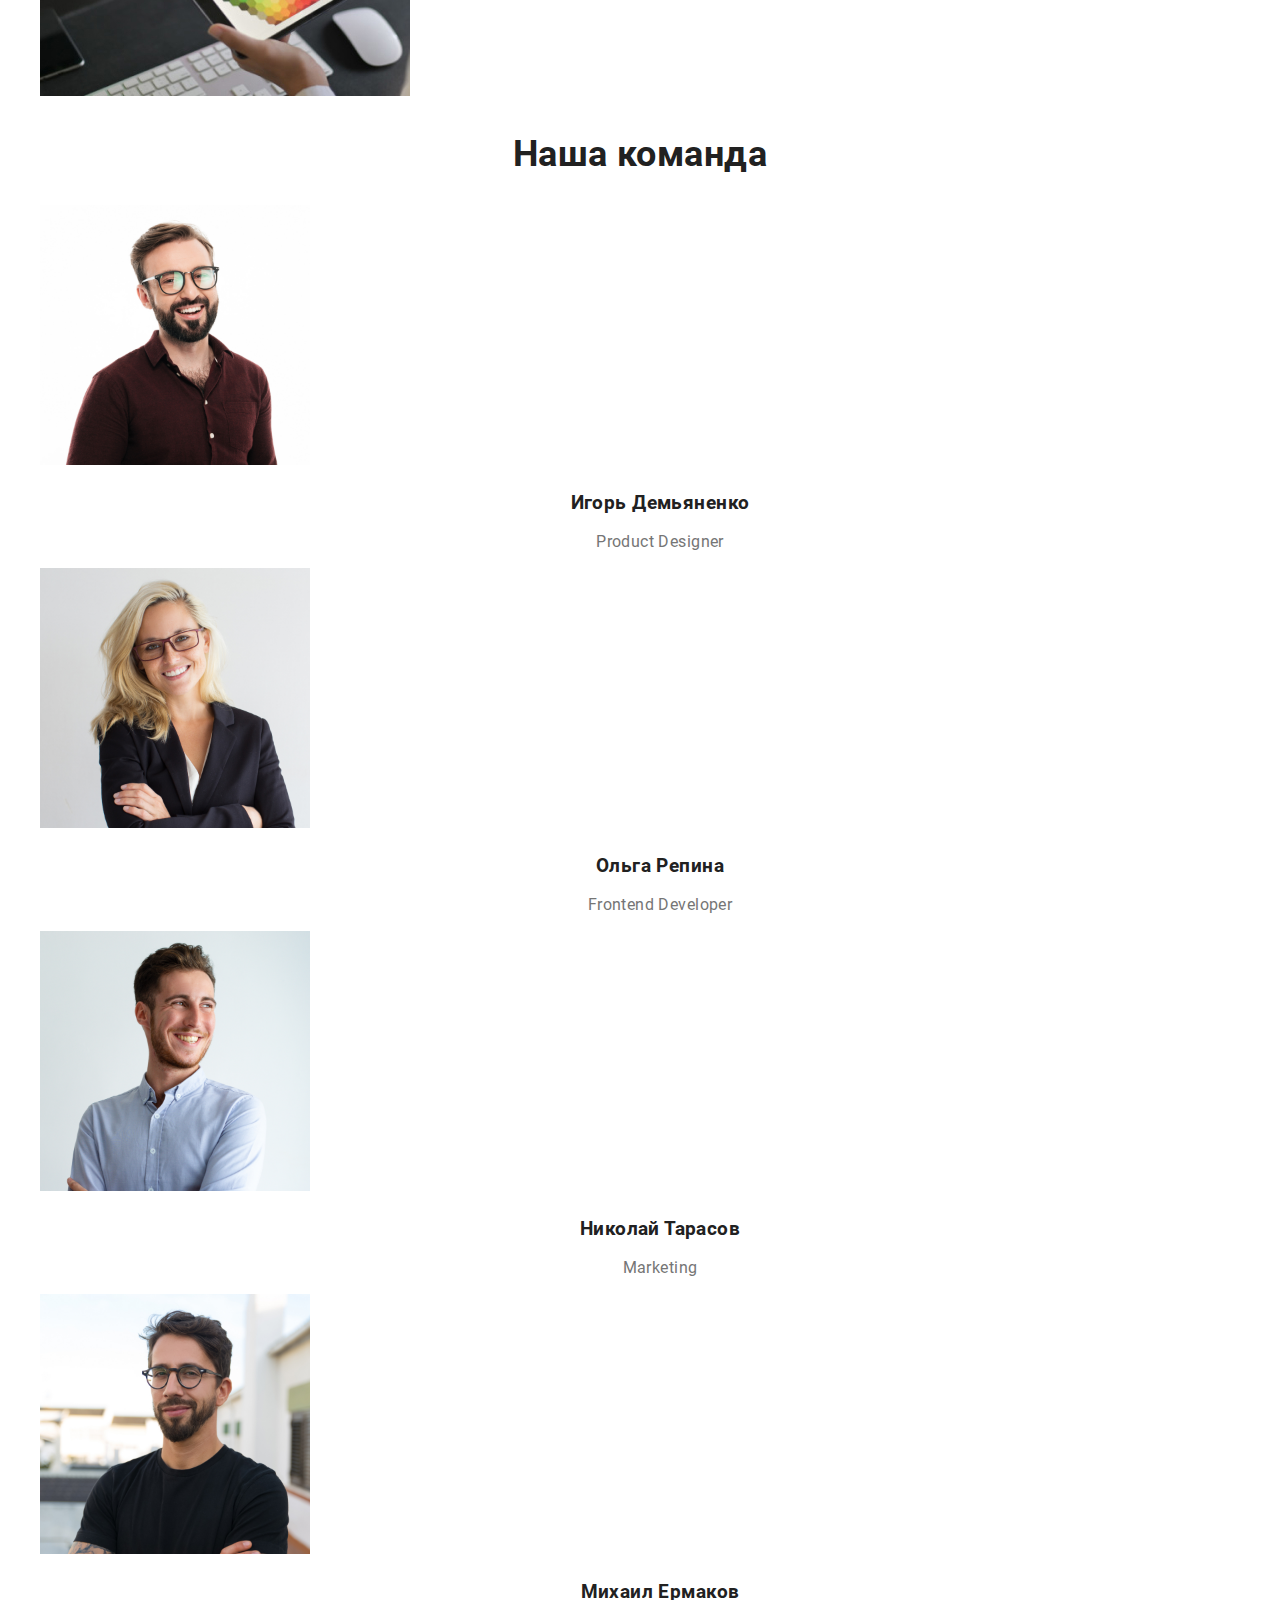
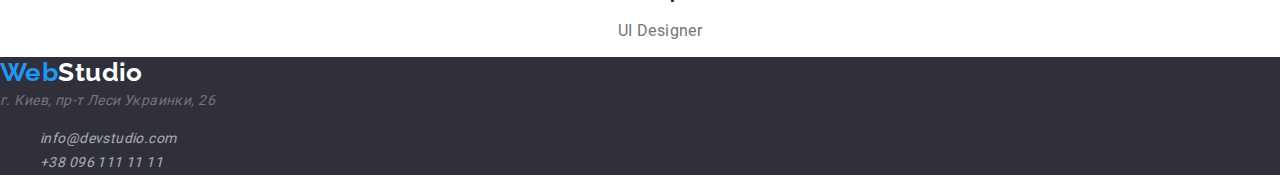
==== commit ae7bbc8c: "Нормализация" ====
--- a/index.html
+++ b/index.html
@@ -5,7 +5,7 @@
     <meta name="viewport" content="width=device-width, initial-scale=1.0" />
     <title>Студия</title>
     <link href="https://fonts.googleapis.com/css2?family=Raleway:wght@700&display=swap" rel="stylesheet">
-    <link rel="stylesheet" href="./css/reset.css">
+    <link rel="stylesheet" href="https://cdnjs.cloudflare.com/ajax/libs/modern-normalize/1.0.0/modern-normalize.min.css">
     <link rel="stylesheet" href="./css/styles.css">
   </head>
 
@@ -15,21 +15,21 @@
       <!-- Основная навигация -->
       <nav>
         <a class="logo header-logo" href="./index.html" lang="en"><span class="logo-part">Web</span>Studio</a>
-        <ul class="menu"> 
+        <ul class="menu list"> 
           <li class="menu-item"><a class="link menu-link" href="./index.html">Студия</a></li>
           <li class="menu-item"><a class="link menu-link" href="./portfolio.html">Портфолио</a></li>
           <li class="menu-item"><a class="link menu-link" href="">Контакты</a></li>
         </ul>
       </nav>
       <!-- Контакты -->
-      <ul>
+      <ul class="list">
         <li><a class="link header-contacts-links" href="mailto:info@devstudio.com">info@devstudio.com</a></li>
         <li><a class="link header-contacts-links" href="tel:+380961111111">+38 096 111 11 11</a></li>
       </ul>
     </header>
     <main>
       <!-- Заголовок -->
-      <section class="page-title-section">
+      <section class="hero-section">
         <h1 class="title page-title">
           Эффективные решения <br />
           для вашего бизнеса
@@ -40,7 +40,7 @@
       <section>
         <h2 hidden>Приемущества</h2>
 
-        <ul class="benefits-list">
+        <ul class="benefits-list list">
           <li>
             <h3 class="title benefits-item-title">Внимание к деталям</h3>
             <p class="benefits-item">
@@ -74,7 +74,7 @@
       <!-- Описание деятельности -->
       <section>
         <h2 class="title section-title">Чем мы занимаемся</h2>
-        <ul>
+        <ul class="list">
           <li>
             <a href=""
               ><img
@@ -96,10 +96,10 @@
         </ul>
       </section>
       <!-- Наша команда -->
-      <section >
+      <section>
         <h2 class="title section-title">Наша команда</h2>
-        <ul>
-          <li>
+        <ul class="list">
+          <li class="member-container">
             <a href="">
               <img
                 src="./images/photo1.jpg"
@@ -110,7 +110,7 @@
             <h3 class="title member-name">Игорь Демьяненко</h3>
             <p class="member-position" lang="en">Product Designer</p>
           </li>
-          <li>
+          <li class="member-container">
             <a href="">
               <img
                 src="./images/photo2.jpg"
@@ -121,7 +121,7 @@
             <h3 class="title member-name">Ольга Репина</h3>
             <p class="member-position" lang="en">Frontend Developer</p>
           </li>
-          <li>
+          <li class="member-container">
             <a href="">
               <img
                 src="./images/photo3.jpg"
@@ -132,7 +132,7 @@
             <h3 class="title member-name">Николай Тарасов</h3>
             <p class="member-position" lang="en">Marketing</p>
           </li>
-          <li>
+          <li class="member-container">
             <a href="">
               <img
                 src="./images/photo4.jpg"
@@ -152,7 +152,7 @@
       <a class="logo footer-logo" href="./index.html" lang="en"><span class="logo-part">Web</span>Studio</a>
       <!-- Контакты -->
       <address>г. Киев, пр-т Леси Украинки, 26
-        <ul>
+        <ul class="list">
           <li><a class="link footer-contacts-links" href="mailto:info@devstudio.com">info@devstudio.com</a></li>
           <li><a class="link footer-contacts-links" href="tel:+380961111111">+38 096 111 11 11</a></li>
         </ul>
--- a/css/styles.css
+++ b/css/styles.css
@@ -70,14 +70,15 @@
   letter-spacing: 0.03em;
   color: var(--main-text-cl);
 }
+.member-container {
+  font-size: 16px;
+}
 .member-position {
-  font-size: 16px;
   line-height: 1.186;
   text-align: center;
 }
 .member-name {
   font-weight: 500;
-  font-size: 16px;
   line-height: 1.188;
 }
 .portfolio-item-text {
@@ -91,7 +92,6 @@
   font-size: 26px;
   line-height: 1.192;
   text-decoration: none;
-  letter-spacing: 0.03em;
 }
 .logo-part {
   color: var(--accent-cl);
@@ -103,8 +103,8 @@
 .footer-logo {
   color: #ffffff;
 }
-.footer-logo:visited {
-  color: var(--white);
+.list {
+  list-style: none;
 }
 .link {
   text-decoration: none;
@@ -155,12 +155,11 @@
   letter-spacing: 0.06em;
 }
 .btn {
-  font-family: inher;
+  font-family: inherit;
   font-size: 16px;
   text-align: center;
 }
 .order-btn {
-  font-family: Roboto;
   font-weight: 700;
   line-height: 1.875;
   background-color: var(--accent-cl);
@@ -168,13 +167,9 @@
   color: var(--white);
 }
 .portfolio-btn {
-  font-family: Roboto;
-  font-style: normal;
   font-weight: 500;
-  font-size: 16px;
   line-height: 1.62;
   letter-spacing: inherit;
-  text-align: center;
   color: var(--black);
   background: #f5f4fa;
 }
@@ -186,6 +181,7 @@
 .footer {
   background-color: var(--dark-bg);
 }
-.page-title-section {
+.hero-section {
   background-color: var(--dark-bg);
+  text-align: center;
 }
